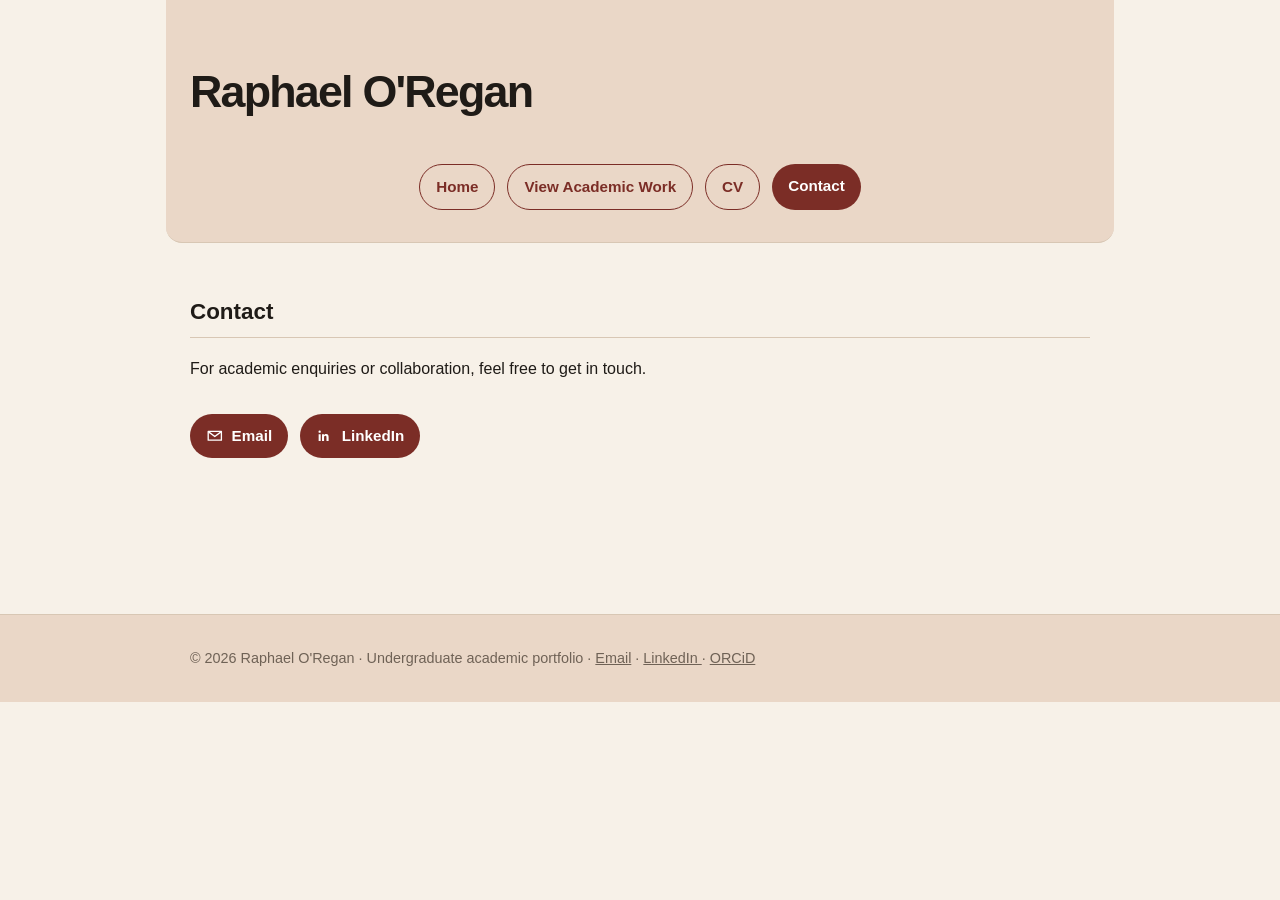
==== contact/index.html @ ae0a246a "Update index.html" ====
<!DOCTYPE html>
<html lang="en">
<head>
  <meta charset="UTF-8">
  <meta name="viewport" content="width=device-width, initial-scale=1.0">
  
  <title>Contact | Raphael O'Regan</title>
  
  <meta name="description" content="Get in touch with Raphael O'Regan for academic opportunities, collaboration, and professional networking.">
 
  <meta property="og:title" content="Contact | Raphael O'Regan">
  <meta property="og:description" content="Contact Raphael O'Regan for academic enquiries or collaboration via email or LinkedIn.">
  <meta property="og:image" content="https://raphaeloregan.com/assets/open-graph-images/contact-og.png">
  <meta property="og:image:alt" content="Preview of Raphael O'Regan's contact page">
  <meta property="og:url" content="https://raphaeloregan.com/contact/">
  <meta property="og:type" content="website">

  <link rel="stylesheet" href="../style.css">
  <link rel="icon" type="image/png" href="../favicon.png">
</head>
 <body>

    <header>
      <h1>Raphael O'Regan</h1>

      <div class="hero-links">
        <a href="/" class="button-link secondary">Home</a>
        <a href="../work/" class="button-link secondary">View Academic Work</a>
        <a href="../cv/" class="button-link secondary">CV</a>
        <a href="./" class="button-link">Contact</a>
      </div>
    </header>

   <main>
     <section>
       <h2>Contact</h2>
       
       <p>For academic enquiries or collaboration, feel free to get in touch.</p>
       <div class="contact-links">
         <a class="button-link icon-link" href="mailto:raphaeloregan@gmail.com" aria-label="Email Raphael O'Regan">
           <svg viewBox="0 0 24 24" aria-hidden="true" focusable="false">
             <path d="M3 6h18v12H3z" fill="none" stroke="currentColor" stroke-width="1.8" stroke-linejoin="round"/>
             <path d="m4 7 8 6 8-6" fill="none" stroke="currentColor" stroke-width="1.8" stroke-linecap="round" stroke-linejoin="round"/>
           </svg>
           <span>Email</span>
         </a>
         <a class="button-link icon-link"
            href="https://www.linkedin.com/in/raphaeloregan/"
            target="_blank"
            rel="noopener noreferrer"
            aria-label="Visit Raphael O'Regan's LinkedIn profile">
           <svg viewBox="0 0 24 24" aria-hidden="true" focusable="false">
             <path d="M5 8a1.6 1.6 0 1 0 0-3.2A1.6 1.6 0 0 0 5 8Zm-1.4 2h2.8v9.2H3.6V10Zm4.6 0H11v1.3h.1c.4-.8 1.3-1.6 2.7-1.6 2.9 0 3.4 1.9 3.4 4.4v5.1h-2.9v-4.6c0-1.1 0-2.5-1.5-2.5s-1.8 1.2-1.8 2.4v4.7H8.2V10Z" fill="currentColor"/>
           </svg>
           <span>LinkedIn</span>
         </a>
       </div>
     </section>
   </main>
   
   <footer>
     <p>
       © 2026 Raphael O'Regan · Undergraduate academic portfolio · 
       <a href="mailto:raphaeloregan@gmail.com">Email</a> · 
       <a href="https://www.linkedin.com/in/raphaeloregan/"
          target="_blank" 
          rel="noopener noreferrer">
         LinkedIn
       </a> · 
       <a href="https://orcid.org/0009-0009-1484-1306"
         target="_blank"
         rel="noopener noreferrer">
        ORCiD
      </a>
     </p>
   </footer>
   
 </body>
</html>
---- style.css ----
:root {
  --background: #f7f1e8;
  --paper: #fffdf8;
  --text: #1f1b17;
  --muted: #6f6256;
  --accent: #7b2d26;
  --ochre: #b9822f;
  --border: #d8c7b4;
  --band: #ead7c7;
}

body {
  margin: 0;
  font-family: "Neue Haas Unica", "Helvetica Neue", Arial, sans-serif;
  background: var(--background);
  color: var(--text);
  line-height: 1.6;
}

/* Header */

header {
  max-width: 900px;
  margin: 0 auto;
  padding: 56px 24px 32px;
  border-bottom: 1px solid var(--border);
  background: var(--band);
  border-radius: 0 0 16px 16px;
}

header h1 {
  margin-top: 0;
}

.page-hero {
  text-align: center;
  padding-top: 60px;
}

.page-hero .hero-links {
  justify-content: center;
}

.hero {
  text-align: center;
  padding: 80px 24px 60px;
}

.hero .tagline {
  margin-left: auto;
  margin-right: auto;
}

.hero-links {
  margin-top: 20px;
  display: flex;
  gap: 12px;
  justify-content: center;
  flex-wrap: wrap;
}

/* Navigation */

nav {
  margin-top: 28px;
}

nav a {
  margin-right: 20px;
  color: var(--accent);
  text-decoration: none;
  font-weight: 600;
}

nav a:hover {
  text-decoration: underline;
}

/* Layout */

main {
  max-width: 900px;
  margin: 0 auto;
  padding: 32px 24px 60px;
}

section {
  margin-bottom: 36px;
}

/* Typography */

h1 {
  font-size: 2.8rem;
  margin: 0 0 12px;
  letter-spacing: -0.04em;
}

h2 {
  font-size: 1.4rem;
  border-bottom: 1px solid var(--border);
  padding-bottom: 8px;
  margin-bottom: 18px;
}

h3 {
  font-size: 1.15rem;
  margin-bottom: 0.4rem;
  letter-spacing: -0.01em;
}

.tagline {
  font-size: 1.1rem;
  color: var(--muted);
  max-width: 620px;
}

main a {
  color: var(--accent);
  font-weight: 600;
}

main a:hover {
  color: var(--ochre);
}

/* Cards */

.card {
  background: var(--paper);
  border: 1px solid var(--border);
  border-radius: 14px;
  padding: 22px;
  margin-bottom: 18px;
  transition: transform 0.2s ease, box-shadow 0.2s ease;
  display: block;
  text-decoration: none;
  color: inherit;
}

.card:hover {
  transform: translateY(-3px);
  box-shadow: 0 8px 20px rgba(31, 27, 23, 0.08);
}

.card:active {
  transform: translateY(-1px);
}

.card h3 {
  margin-top: 0;
  color: var(--accent);
  line-height: 1.3;
}

/* Metadata, notes, and status labels */

.meta {
  color: var(--muted);
  font-size: 0.95rem;
  font-style: italic;
  letter-spacing: 0.02em;
}

.status {
  display: inline-block;
  margin-top: 0.5rem;
  color: var(--ochre);
  font-weight: 700;
  text-transform: uppercase;
  letter-spacing: 0.08em;
  font-size: 0.75rem;
}

.note {
  font-size: 0.9rem;
  color: var(--muted);
  max-width: 700px;
  border-left: 2px solid var(--border);
  padding-left: 12px;
  margin-top: 0.5rem;
}

.last-updated {
  color: var(--muted);
  font-size: 0.85rem;
  margin-top: 1rem;
}

.work-intro {
  color: var(--muted);
  max-width: 680px;
}

/* Academic paper-style page headers */

.paper-header {
  text-align: center;
  max-width: 760px;
  margin: 0 auto 3rem;
}

.paper-header h2 {
  border-bottom: none;
  font-size: 1.8rem;
  line-height: 1.25;
  margin-bottom: 0.75rem;
}

.paper-header p:not(.meta):not(.status) {
  text-align: center;
  margin-top: 1.5rem;
}

.paper-header .work-intro,
.paper-header .note,
.paper-header .last-updated {
  text-align: center;
  margin-left: auto;
  margin-right: auto;
}

.paper-header .note {
  border-left: none;
  padding-left: 0;
}

/* Lists */

.interests {
  padding-left: 20px;
  line-height: 1.8;
}

.interests li::marker {
  color: var(--accent);
}

/* Work page preview cards */

.work-preview-card {
  display: grid;
  grid-template-columns: 160px 1fr;
  gap: 20px;
  align-items: start;
}

.preview-bubble {
  width: 150px;
  height: 150px;
  border-radius: 18px;
  overflow: hidden;
  border: 1px solid var(--border);
  background: var(--paper);
  display: flex;
  align-items: flex-start;
  justify-content: center;
  flex-shrink: 0;
}

.preview-bubble img {
  width: 100%;
  height: 100%;
  object-fit: contain;
  object-position: top;
  display: block;
}

.placeholder-preview {
  align-items: center;
  text-align: center;
  padding: 12px;
  color: var(--muted);
  font-size: 0.85rem;
  font-style: italic;
}

/* PDF frame */

.pdf-frame {
  margin-top: 1.5rem;
  padding: 14px;
  background: var(--paper);
  border: 1px solid var(--border);
  border-radius: 18px;
  box-shadow: 0 8px 20px rgba(31, 27, 23, 0.08);
}

.pdf-frame iframe {
  width: 100%;
  height: 800px;
  margin: 0;
  border: none;
  border-radius: 12px;
  box-shadow: none;
}

/* Buttons */

.button-link {
  display: inline-block;
  margin-top: 1rem;
  padding: 10px 16px;
  background: var(--accent);
  color: white;
  text-decoration: none;
  font-weight: 600;
  font-size: 0.95rem;
  border-radius: 999px;
  transition: background 0.2s ease, transform 0.1s ease;
}

.button-link:hover {
  background: var(--ochre);
  color: white;
}

.button-link:active {
  transform: translateY(1px);
}

.button-link.secondary {
  background: transparent;
  color: var(--accent);
  border: 1px solid var(--accent);
}

.button-link.secondary:hover {
  background: var(--accent);
  color: white;
}

.hero-links .button-link {
  color: white;
}

.hero-links .button-link.secondary {
  color: var(--accent);
}

.hero-links .button-link.secondary:hover {
  color: white;
}

.mobile-pdf-link {
  display: none;
}

.desktop-pdf-link {
  display: inline-block;
}

.pdf-section {
  text-align: center;
}

.pdf-actions {
  margin-top: 1rem;
}

/* Contact links */

.contact-links {
  display: flex;
  gap: 12px;
  flex-wrap: wrap;
}

/* Footer */

footer {
  margin-top: 60px;
  padding: 32px 24px;
  background: var(--band);
  border-top: 1px solid var(--border);
  color: var(--muted);
  font-size: 0.9rem;
}

footer p {
  max-width: 900px;
  margin: 0 auto;
}

footer a {
  color: var(--muted);
  text-decoration: underline;
  font-weight: 500;
}

footer a:hover {
  color: var(--accent);
}

/* Mobile */

@media (max-width: 700px) {
  header {
    padding: 40px 20px 28px;
  }

  h1 {
    font-size: 2.2rem;
  }

  main {
    padding: 28px 20px 56px;
  }

  nav a {
    display: inline-block;
    margin-bottom: 8px;
  }

  .work-preview-card {
    grid-template-columns: 1fr;
  }

  .preview-bubble {
    width: 160px;
    height: 160px;
    margin: 0 auto;
  }

  .pdf-frame {
    display: none;
  }

  .desktop-pdf-link {
    display: none;
  }

  .mobile-pdf-link {
    display: inline-block;
  }

  .paper-header h2 {
    font-size: 1.5rem;
  }
}

.ascii-art {
  font-family: monospace;
  white-space: pre;
  display: inline-block;
  text-align: left;
  color: var(--accent);
  font-size: clamp(0.38rem, 1.9vw, 0.75rem);
  line-height: 1;
  max-width: 100%;
  margin: 0 auto; 
  overflow: auto;
  -ms-overflow-style: none;
  scrollbar-width: none;
}

 .ascii-art::-webkit-scrollbar {
    display: none;
 }

.icon-link {
  display: inline-flex;
  align-items: center;
  gap: 8px;
}

.icon-link svg {
  width: 1.1rem;
  height: 1.1rem;
}

.cv-actions {
  margin-top: 16px;
  display: inline-flex;
  align-items: center;
  gap: 12px;
  flex-wrap: wrap;
  justify-content: flex-start;
}
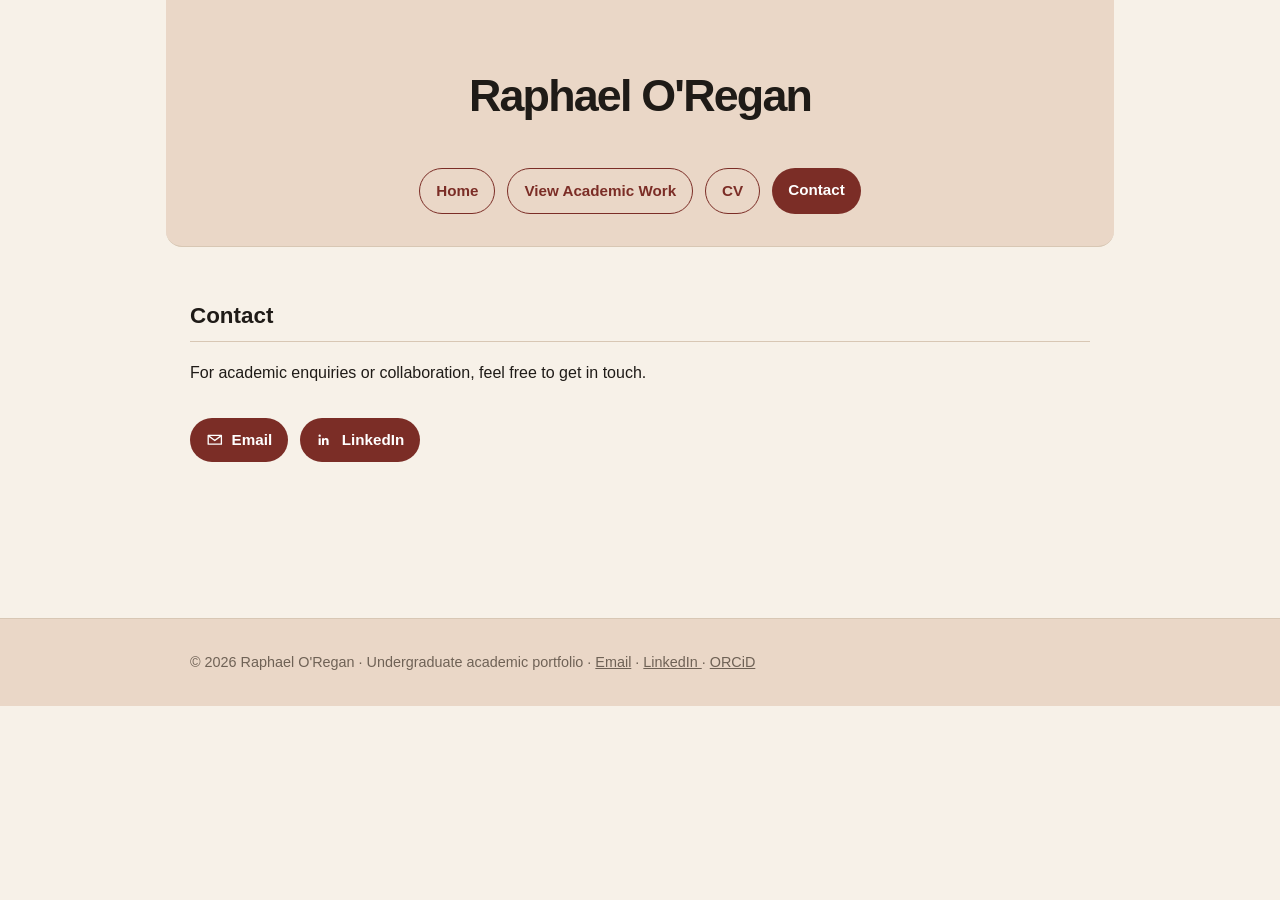
==== commit 6f57497d: "Update index.html" ====
--- a/contact/index.html
+++ b/contact/index.html
@@ -18,62 +18,62 @@
   <link rel="stylesheet" href="../style.css">
   <link rel="icon" type="image/png" href="../favicon.png">
 </head>
- <body>
+<body>
 
-    <header>
-      <h1>Raphael O'Regan</h1>
+  <header class="page-hero">
+    <h1>Raphael O'Regan</h1>
 
-      <div class="hero-links">
-        <a href="/" class="button-link secondary">Home</a>
-        <a href="../work/" class="button-link secondary">View Academic Work</a>
-        <a href="../cv/" class="button-link secondary">CV</a>
-        <a href="./" class="button-link">Contact</a>
+    <div class="hero-links">
+      <a href="/" class="button-link secondary">Home</a>
+      <a href="../work/" class="button-link secondary">View Academic Work</a>
+      <a href="../cv/" class="button-link secondary">CV</a>
+      <a href="./" class="button-link">Contact</a>
+    </div>
+  </header>
+
+  <main>
+    <section>
+      <h2>Contact</h2>
+       
+      <p>For academic enquiries or collaboration, feel free to get in touch.</p>
+      <div class="contact-links">
+        <a class="button-link icon-link" href="mailto:raphaeloregan@gmail.com" aria-label="Email Raphael O'Regan">
+          <svg viewBox="0 0 24 24" aria-hidden="true" focusable="false">
+            <path d="M3 6h18v12H3z" fill="none" stroke="currentColor" stroke-width="1.8" stroke-linejoin="round"/>
+            <path d="m4 7 8 6 8-6" fill="none" stroke="currentColor" stroke-width="1.8" stroke-linecap="round" stroke-linejoin="round"/>
+          </svg>
+          <span>Email</span>
+        </a>
+        <a class="button-link icon-link"
+           href="https://www.linkedin.com/in/raphaeloregan/"
+           target="_blank"
+           rel="noopener noreferrer"
+           aria-label="Visit Raphael O'Regan's LinkedIn profile">
+          <svg viewBox="0 0 24 24" aria-hidden="true" focusable="false">
+            <path d="M5 8a1.6 1.6 0 1 0 0-3.2A1.6 1.6 0 0 0 5 8Zm-1.4 2h2.8v9.2H3.6V10Zm4.6 0H11v1.3h.1c.4-.8 1.3-1.6 2.7-1.6 2.9 0 3.4 1.9 3.4 4.4v5.1h-2.9v-4.6c0-1.1 0-2.5-1.5-2.5s-1.8 1.2-1.8 2.4v4.7H8.2V10Z" fill="currentColor"/>
+          </svg>
+          <span>LinkedIn</span>
+        </a>
       </div>
-    </header>
-
-   <main>
-     <section>
-       <h2>Contact</h2>
-       
-       <p>For academic enquiries or collaboration, feel free to get in touch.</p>
-       <div class="contact-links">
-         <a class="button-link icon-link" href="mailto:raphaeloregan@gmail.com" aria-label="Email Raphael O'Regan">
-           <svg viewBox="0 0 24 24" aria-hidden="true" focusable="false">
-             <path d="M3 6h18v12H3z" fill="none" stroke="currentColor" stroke-width="1.8" stroke-linejoin="round"/>
-             <path d="m4 7 8 6 8-6" fill="none" stroke="currentColor" stroke-width="1.8" stroke-linecap="round" stroke-linejoin="round"/>
-           </svg>
-           <span>Email</span>
-         </a>
-         <a class="button-link icon-link"
-            href="https://www.linkedin.com/in/raphaeloregan/"
-            target="_blank"
-            rel="noopener noreferrer"
-            aria-label="Visit Raphael O'Regan's LinkedIn profile">
-           <svg viewBox="0 0 24 24" aria-hidden="true" focusable="false">
-             <path d="M5 8a1.6 1.6 0 1 0 0-3.2A1.6 1.6 0 0 0 5 8Zm-1.4 2h2.8v9.2H3.6V10Zm4.6 0H11v1.3h.1c.4-.8 1.3-1.6 2.7-1.6 2.9 0 3.4 1.9 3.4 4.4v5.1h-2.9v-4.6c0-1.1 0-2.5-1.5-2.5s-1.8 1.2-1.8 2.4v4.7H8.2V10Z" fill="currentColor"/>
-           </svg>
-           <span>LinkedIn</span>
-         </a>
-       </div>
-     </section>
-   </main>
+    </section>
+  </main>
    
-   <footer>
-     <p>
-       © 2026 Raphael O'Regan · Undergraduate academic portfolio · 
-       <a href="mailto:raphaeloregan@gmail.com">Email</a> · 
-       <a href="https://www.linkedin.com/in/raphaeloregan/"
-          target="_blank" 
-          rel="noopener noreferrer">
-         LinkedIn
-       </a> · 
-       <a href="https://orcid.org/0009-0009-1484-1306"
+  <footer>
+    <p>
+      © 2026 Raphael O'Regan · Undergraduate academic portfolio · 
+      <a href="mailto:raphaeloregan@gmail.com">Email</a> · 
+      <a href="https://www.linkedin.com/in/raphaeloregan/"
+         target="_blank" 
+         rel="noopener noreferrer">
+        LinkedIn
+      </a> · 
+      <a href="https://orcid.org/0009-0009-1484-1306"
          target="_blank"
          rel="noopener noreferrer">
         ORCiD
       </a>
-     </p>
-   </footer>
-   
- </body>
+    </p>
+  </footer>
+
+</body>
 </html>
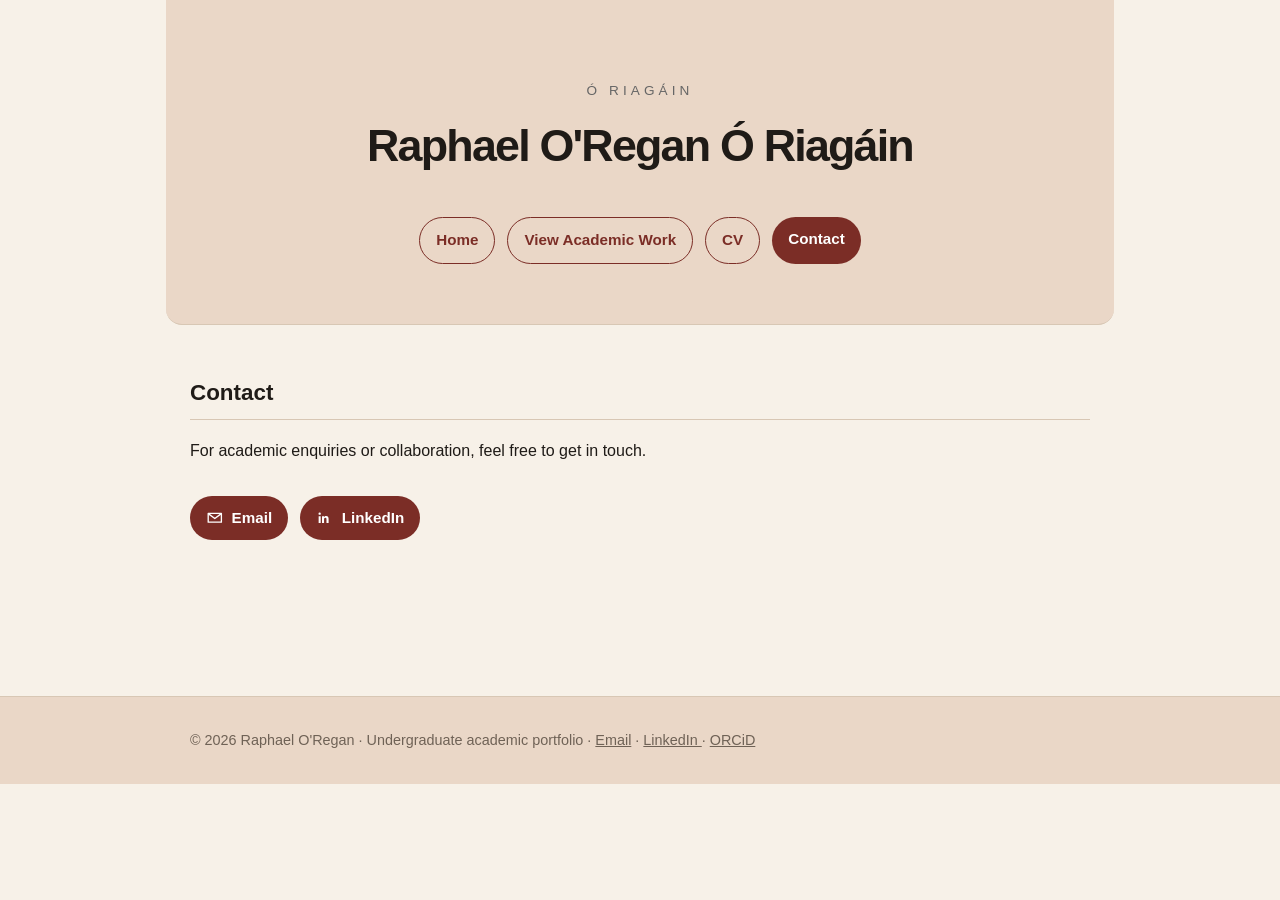
==== commit 0de50c25: "Update index.html" ====
--- a/contact/index.html
+++ b/contact/index.html
@@ -20,8 +20,17 @@
 </head>
 <body>
 
-  <header class="page-hero">
-    <h1>Raphael O'Regan</h1>
+  <header class="hero">
+  <div class="pookie-bear">
+    <span class="gaeilge-tag">Ó RIAGÁIN</span>
+  </div>
+    <h1>
+      Raphael 
+      <span class="surname-trigger">
+        <span class="name-legal">O'Regan</span>
+        <span class="name-gaeilge" aria-hidden="true">Ó Riagáin</span>
+      </span>
+    </h1>
 
     <div class="hero-links">
       <a href="/" class="button-link secondary">Home</a>
@@ -34,7 +43,7 @@
   <main>
     <section>
       <h2>Contact</h2>
-       
+
       <p>For academic enquiries or collaboration, feel free to get in touch.</p>
       <div class="contact-links">
         <a class="button-link icon-link" href="mailto:raphaeloregan@gmail.com" aria-label="Email Raphael O'Regan">
@@ -63,7 +72,7 @@
       © 2026 Raphael O'Regan · Undergraduate academic portfolio · 
       <a href="mailto:raphaeloregan@gmail.com">Email</a> · 
       <a href="https://www.linkedin.com/in/raphaeloregan/"
-         target="_blank" 
+         target="_blank"
          rel="noopener noreferrer">
         LinkedIn
       </a> · 
--- a/style.css
+++ b/style.css
@@ -7,6 +7,16 @@
   --ochre: #b9822f;
   --border: #d8c7b4;
   --band: #ead7c7;
+}
+
+.gaeilge-tag {
+  font-size: 0.85rem;
+  letter-spacing: 0.3em;
+  color: #666;
+  font-weight: 500;
+  display: block;
+  margin-bottom: 0.5rem;
+  text-align: inherit; /* This makes it match your main title alignment automatically */
 }
 
 body {
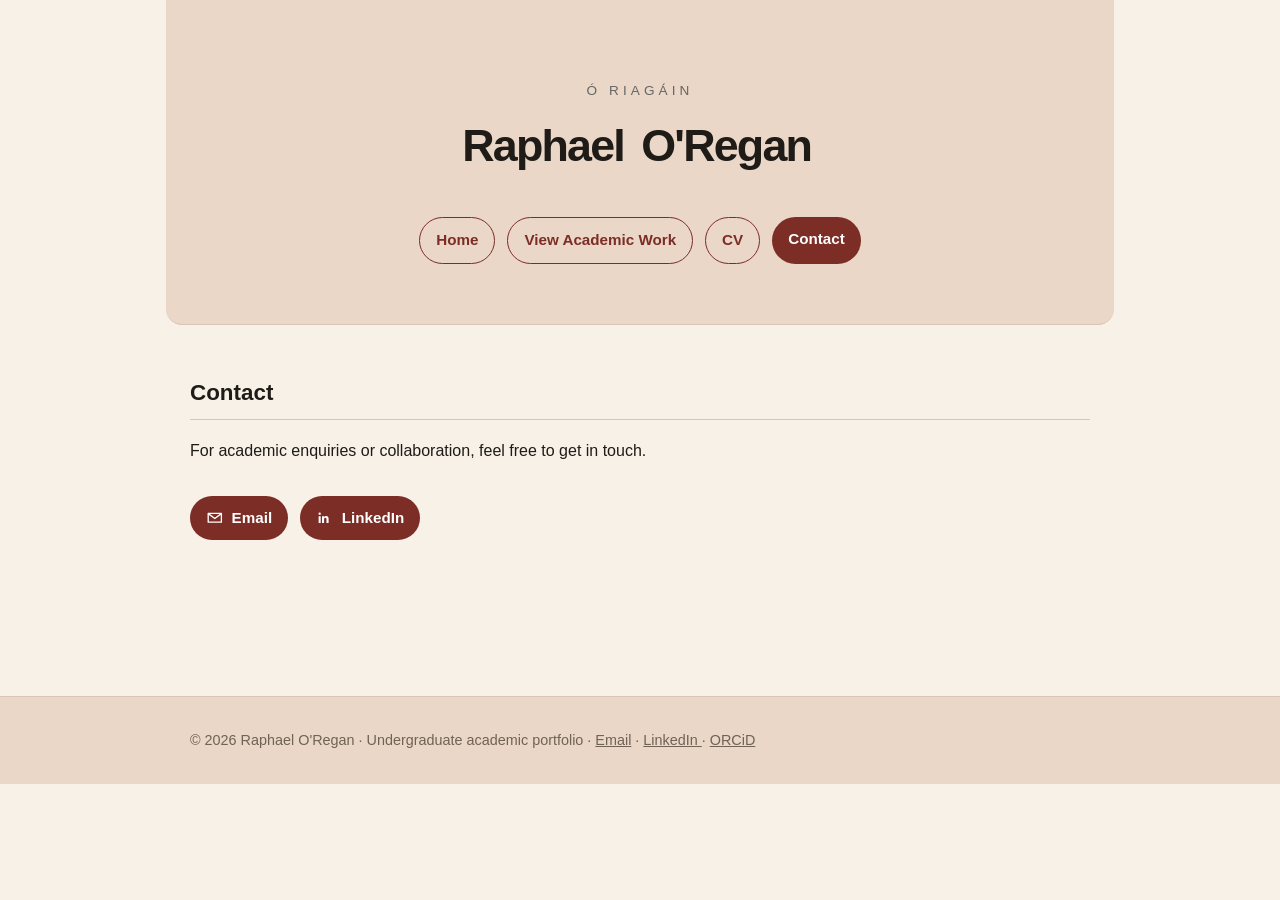
==== commit 19837f82: "Update index.html" ====
--- a/contact/index.html
+++ b/contact/index.html
@@ -22,13 +22,13 @@
 
   <header class="hero">
   <div class="pookie-bear">
-    <span class="gaeilge-tag">Ó RIAGÁIN</span>
+    <span class="gaelic-tag">Ó RIAGÁIN</span>
   </div>
     <h1>
       Raphael 
       <span class="surname-trigger">
         <span class="name-legal">O'Regan</span>
-        <span class="name-gaeilge" aria-hidden="true">Ó Riagáin</span>
+        <span class="name-gaelic" aria-hidden="true">Ó Riagáin</span>
       </span>
     </h1>
 
--- a/style.css
+++ b/style.css
@@ -9,7 +9,7 @@
   --band: #ead7c7;
 }
 
-.gaeilge-tag {
+.gaelic-tag {
   font-size: 0.85rem;
   letter-spacing: 0.3em;
   color: #666;
@@ -17,6 +17,41 @@
   display: block;
   margin-bottom: 0.5rem;
   text-align: inherit; /* This makes it match your main title alignment automatically */
+}
+
+/* Container for the surname that handles the layout stack */
+.surname-trigger {
+  display: inline-grid;
+  grid-template-columns: 1fr;
+  grid-template-rows: 1fr;
+  vertical-align: top;
+}
+
+/* Base styles for both names so they sit perfectly on top of each other */
+.name-legal, 
+.name-gaelic {
+  grid-area: 1 / 1 / 2 / 2;
+  transition: opacity 0.3s ease-in-out;
+}
+
+/* Default visibility states */
+.name-legal {
+  opacity: 1;
+}
+
+.name-gaelic {
+  opacity: 0;
+  font-weight: 400; /* Optional: Slightly lighter weight for the Irish spelling */
+  color: #888;       /* Optional: A subtle shift in color */
+}
+
+/* The Hover Effect */
+h1:hover .name-legal {
+  opacity: 0;
+}
+
+h1:hover .name-gaelic {
+  opacity: 1;
 }
 
 body {
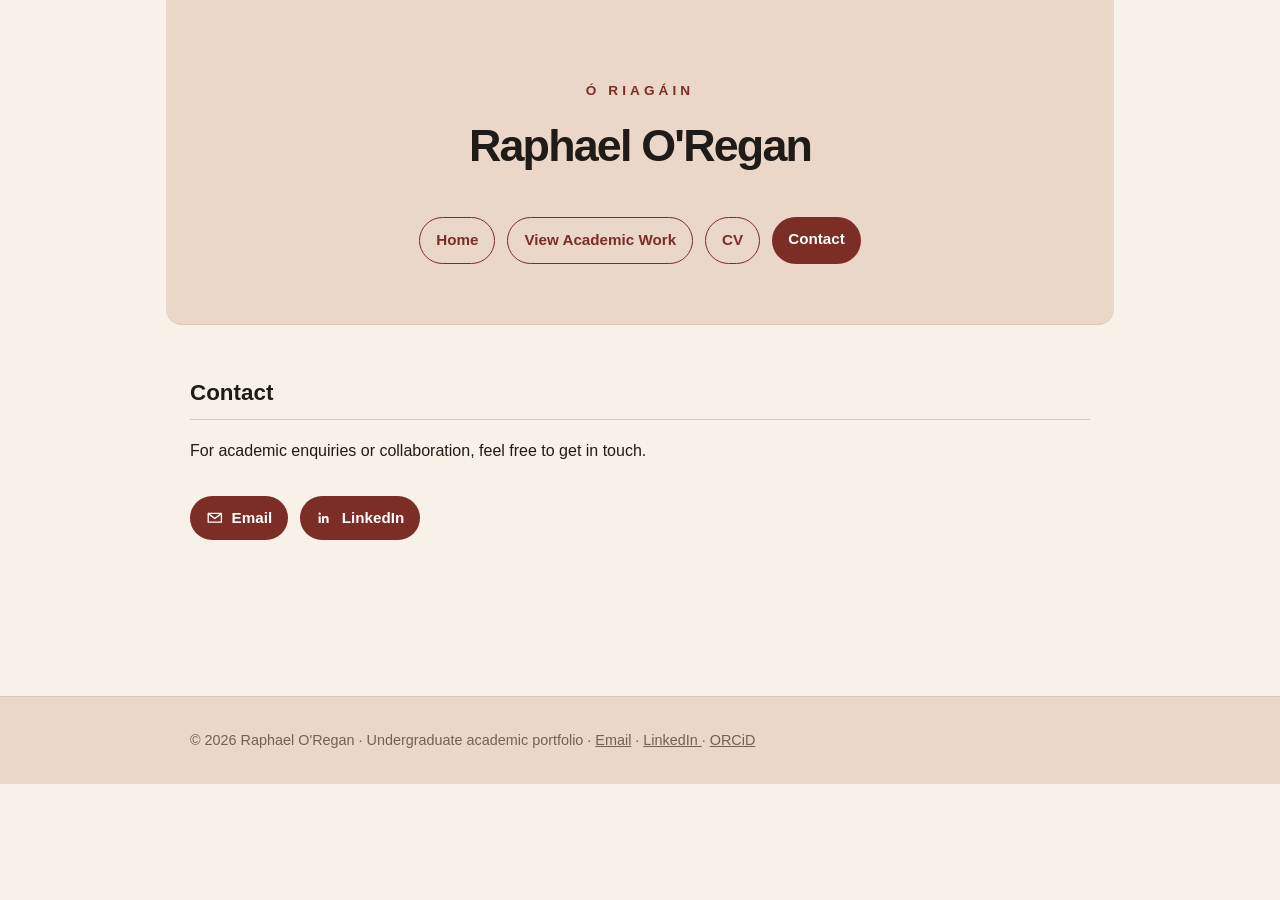
==== commit f72b6d63: "Update index.html" ====
--- a/contact/index.html
+++ b/contact/index.html
@@ -24,13 +24,19 @@
   <div class="pookie-bear">
     <span class="gaelic-tag">Ó RIAGÁIN</span>
   </div>
+
+      <div class="name-container">
     <h1>
-      Raphael 
-      <span class="surname-trigger">
-        <span class="name-legal">O'Regan</span>
-        <span class="name-gaelic" aria-hidden="true">Ó Riagáin</span>
+      <span class="name-trigger">
+        <!-- Unbroken legal name for perfect native centering -->
+        <span class="legal-text-base">Raphael O'Regan</span>
+    
+        <!-- Absolute layers placed precisely over the changing sections -->
+        <span class="ir-o-layer" aria-hidden="true">Ó</span>
+        <span class="ir-suffix-layer" aria-hidden="true">Riagáin</span>
       </span>
     </h1>
+  </div>
 
     <div class="hero-links">
       <a href="/" class="button-link secondary">Home</a>
--- a/style.css
+++ b/style.css
@@ -7,51 +7,67 @@
   --ochre: #b9822f;
   --border: #d8c7b4;
   --band: #ead7c7;
+  --irish: #1E4620:
 }
 
 .gaelic-tag {
   font-size: 0.85rem;
   letter-spacing: 0.3em;
-  color: #666;
-  font-weight: 500;
+  color: #7b2d26;
+  font-weight: 550;
   display: block;
   margin-bottom: 0.5rem;
-  text-align: inherit; /* This makes it match your main title alignment automatically */
-}
-
-/* Container for the surname that handles the layout stack */
-.surname-trigger {
-  display: inline-grid;
-  grid-template-columns: 1fr;
-  grid-template-rows: 1fr;
-  vertical-align: top;
-}
-
-/* Base styles for both names so they sit perfectly on top of each other */
-.name-legal, 
-.name-gaelic {
-  grid-area: 1 / 1 / 2 / 2;
+  text-align: inherit; /* This makes it match main title alignment automatically */
+}
+
+/* Container to establish the absolute coordinate system */
+.name-trigger {
+  position: relative;
+  display: inline-block;
+}
+
+/* Base text transition */
+.legal-text-base {
+  display: inline-block;
+  transition: color 0.3s ease-in-out, clip-path 0.3s ease-in-out;
+  /* 1. Default State: Keep the entire legal name perfectly visible */
+  clip-path: inset(0 0 0 0); 
+}
+
+/* 2. Interactive Hover: Cut off the legal text right where the O starts (at 50.2%) */
+.name-trigger:hover .legal-text-base {
+  color: #1E4620; /* Turns your base 'Raphael' and 'R' green */
+  /* This slices away everything to the right of capital O on hover, erasing the apostrophe and 'egan' */
+  clip-path: inset(0 calc(100% - 50.2%) 0 0); 
+}
+
+/* Base setup for both absolute Irish layers */
+.ir-o-layer,
+.ir-suffix-layer {
+  position: absolute;
+  top: 0;
+  color: #1E4620; 
+  opacity: 0; /* Reset this back to 0 so it hides until hover! */
   transition: opacity 0.3s ease-in-out;
-}
-
-/* Default visibility states */
-.name-legal {
-  opacity: 1;
-}
-
-.name-gaelic {
-  opacity: 0;
-  font-weight: 400; /* Optional: Slightly lighter weight for the Irish spelling */
-  color: #888;       /* Optional: A subtle shift in color */
-}
-
-/* The Hover Effect */
-h1:hover .name-legal {
-  opacity: 0;
-}
-
-h1:hover .name-gaelic {
-  opacity: 1;
+  pointer-events: none; 
+}
+
+/* 1. Placing the Ó directly over the O' */
+.ir-o-layer {
+  left: 50.4%; 
+}
+
+/* 2. Placing the 'agáin' suffix directly over the 'gan' */
+.ir-suffix-layer {
+  left: 62.66%; 
+}
+
+/* ==========================================================================
+   Hover Triggers
+   ========================================================================== */
+.name-trigger:hover .ir-o-layer,
+.name-trigger:hover .ir-suffix-layer {
+  opacity: 1; /* Fades perfect Irish layers open on hover */
 }
 
 body {
